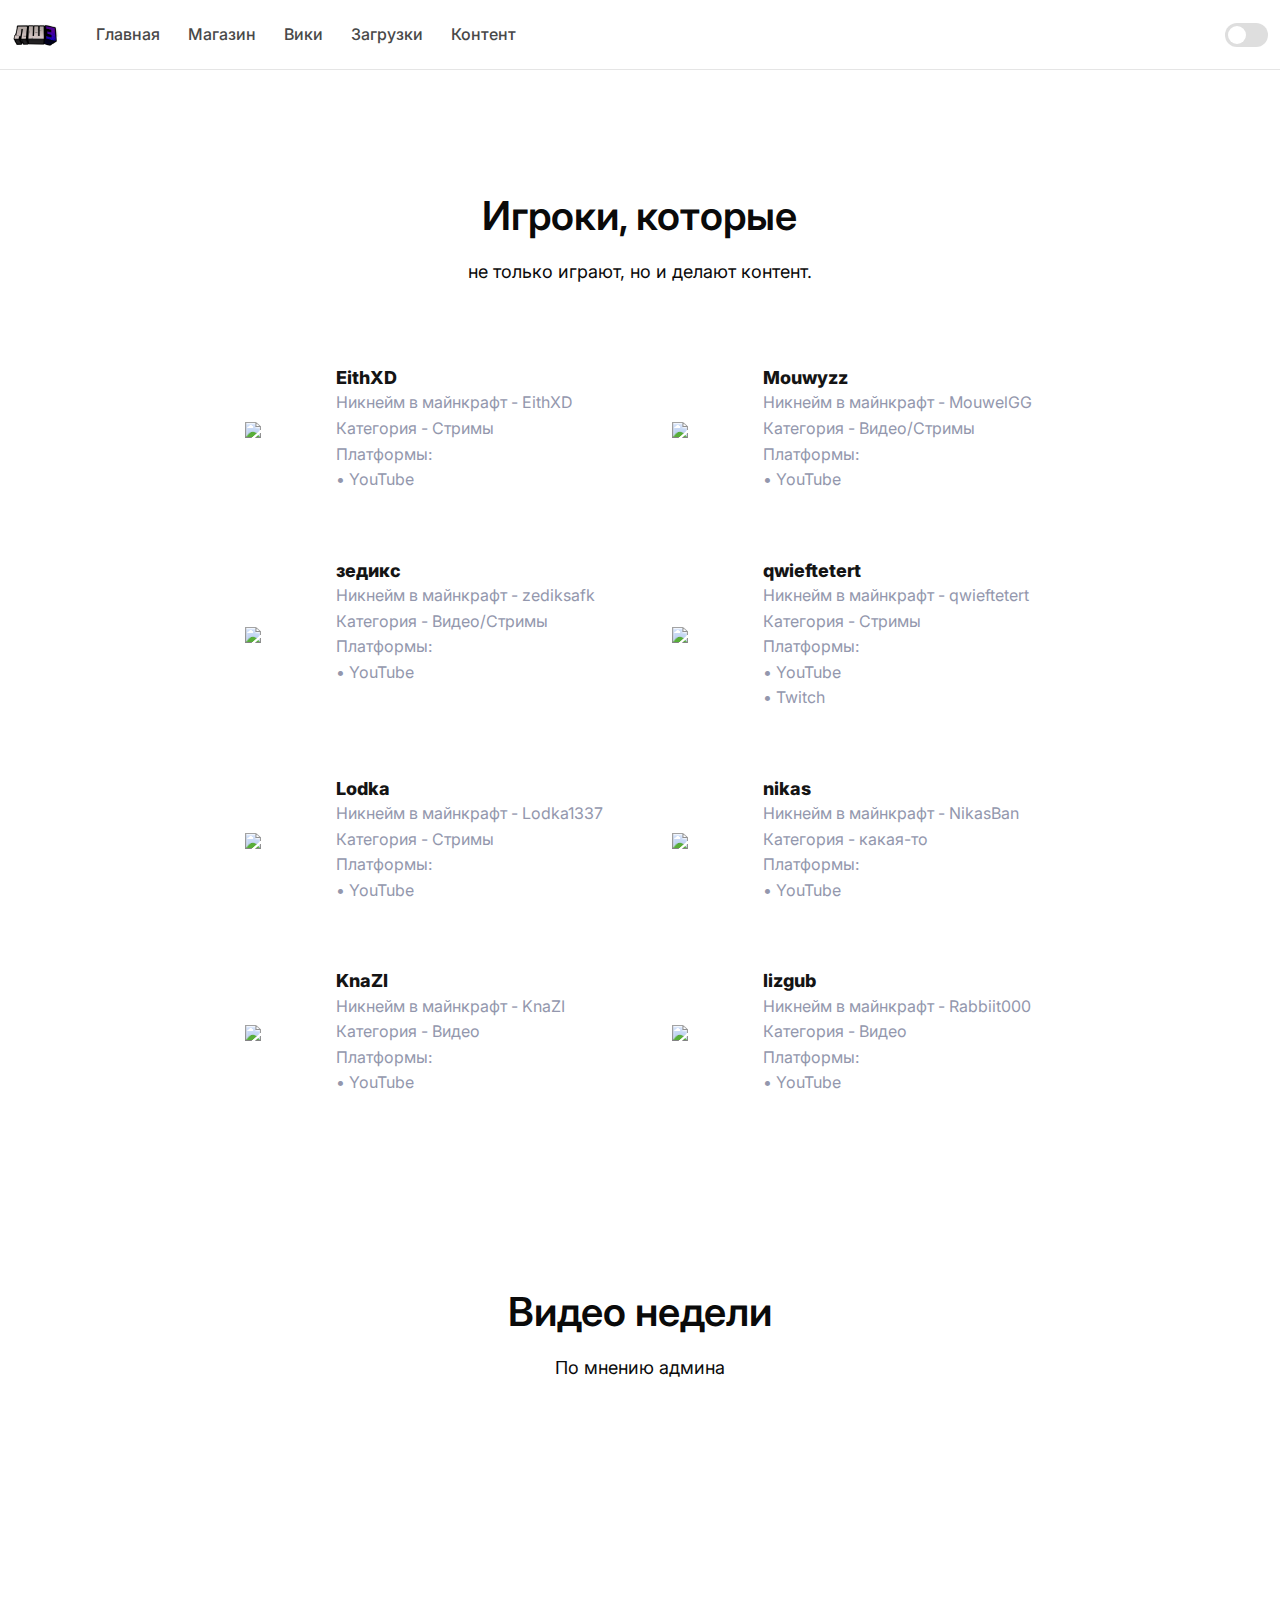
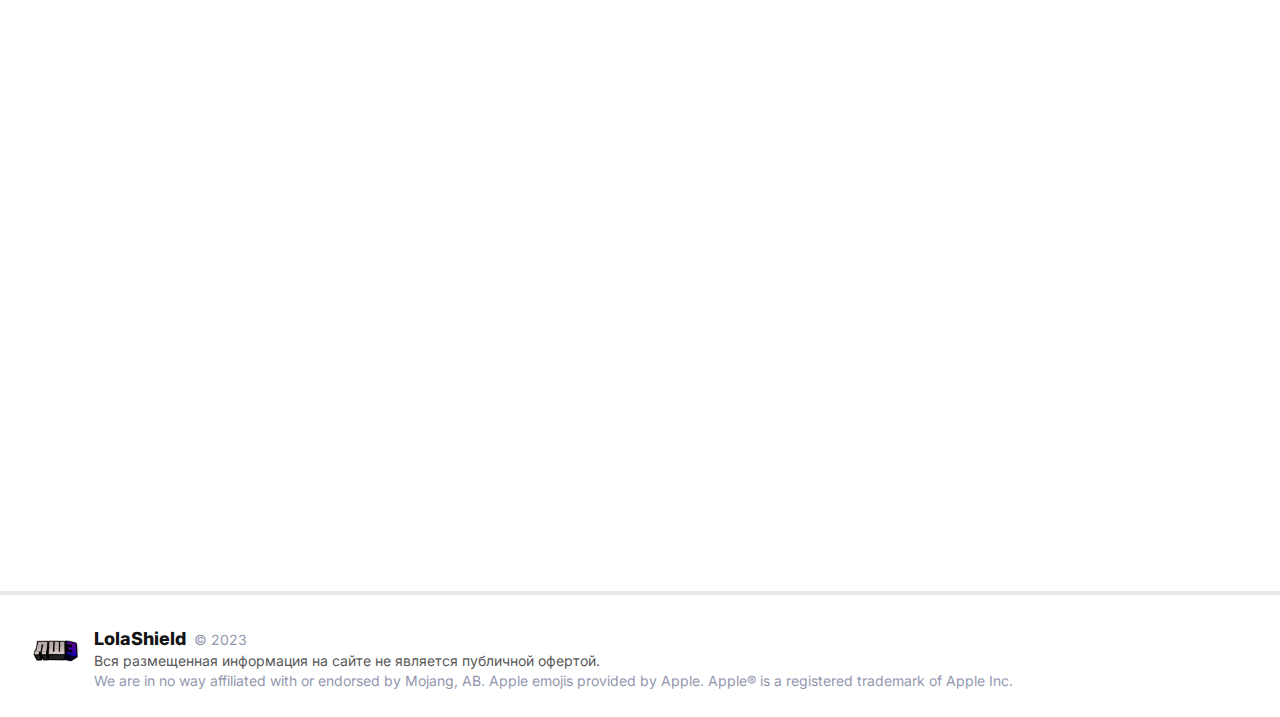
==== content.html @ cb1ef413 "Add files via upload" ====
﻿

<!DOCTYPE html>
<html lang="en">
  <head>
    <meta charset="utf-8">
    <title>LolaShield</title>

    <!-- SEO Meta Tags -->
    <meta name="description" content="Mouse - Приватный сервер Minecraft.">
    <meta name="author" content="Mouse">

    <!-- Viewport -->
    <meta name="viewport" content="width=device-width, initial-scale=1">

    <!-- Favicon and Touch Icons -->
    <link rel="apple-touch-icon" sizes="180x180" href="assets/favicon/apple-touch-icon.png">
    <link rel="icon" type="image/png" sizes="32x32" href="assets/favicon/favicon-32x32.png">
    <link rel="icon" type="image/png" sizes="16x16" href="assets/favicon/favicon-16x16.png">
    <link rel="manifest" href="assets/favicon/site.webmanifest">
    <link rel="mask-icon" href="assets/favicon/safari-pinned-tab.svg">
    <link rel="shortcut icon" href="assets/favicon/favicon.ico">
    <meta name="msapplication-TileColor" content="#fff">
    <meta name="msapplication-config" content="assets/favicon/browserconfig.xml">

    <!-- Vendor Styles -->
    <link rel="stylesheet" media="screen" href="assets/vendor/boxicons/css/boxicons.min.css">
    <link rel="stylesheet" media="screen" href="assets/vendor/swiper/swiper-bundle.min.css">

    <!-- Main Theme Styles + Bootstrap -->
    <link rel="stylesheet" href="public/style.css">
    <link rel="stylesheet" href="assets/css/theme.min.css">

    <!-- Page loading styles -->
        <style>
      .page-loading {
        position: fixed;
        top: 0;
        right: 0;
        bottom: 0;
        left: 0;
        width: 100%;
        height: 100%;
        background-color: #fff;
        opacity: 0;
        visibility: hidden;
        z-index: 9999;
      }
      .dark-mode .page-loading {
        background-color: #141414;
      }
      .page-loading.active {
        opacity: 1;
        visibility: visible;
      }
      .page-loading-inner {
        position: absolute;
        top: 50%;
        left: 0;
        width: 100%;
        text-align: center;
        -webkit-transform: translateY(-50%);
        transform: translateY(-50%);
        -webkit-transition: opacity .2s ease-in-out;
        transition: opacity .2s ease-in-out;
        opacity: 0;
      }
      .page-loading.active > .page-loading-inner {
        opacity: 1;
      }
      .page-loading-inner > span {
        display: block;
        font-size: 1rem;
        font-weight: normal;
        color: #9397ad;
      }
      .dark-mode .page-loading-inner > span {
        color: #fff;
        opacity: .6;
      }
      .page-spinner {
        display: inline-block;
        width: 2.75rem;
        height: 2.75rem;
        margin-bottom: .75rem;
        vertical-align: text-bottom;
        border: .15em solid #b4b7c9;
        border-right-color: transparent;
        border-radius: 50%;
        -webkit-animation: spinner .75s linear infinite;
        animation: spinner .75s linear infinite;
      }
      .dark-mode .page-spinner {
        border-color: rgba(255,255,255,.4);
        border-right-color: transparent;
      }
      @-webkit-keyframes spinner {
        100% {
          -webkit-transform: rotate(360deg);
          transform: rotate(360deg);
        }
      }
      @keyframes spinner {
        100% {
          -webkit-transform: rotate(360deg);
          transform: rotate(360deg);
        }
      }
    </style>

    <!-- Theme mode -->
    <script>
      let mode = window.localStorage.getItem('mode'),
          root = document.getElementsByTagName('html')[0];
      if (mode !== undefined && mode === 'dark') {
        root.classList.add('dark-mode');
      } else {
        root.classList.remove('dark-mode');
      }
    </script>

    <!-- Page loading scripts -->
    <script>
      (function () {
        window.onload = function () {
          const preloader = document.querySelector('.page-loading');
          preloader.classList.remove('active');
          setTimeout(function () {
            preloader.remove();
          }, 1000);
        };
      })();
    </script>  
  </head>


  <!-- Body -->
  <body>

    <!-- Page loading spinner -->
    <div class="page-loading active">
      <div class="page-loading-inner">
        <div class="page-spinner"></div><span>Загрузка</span>
      </div>
    </div>
    <main class="page-wrapper">


      <!-- Navbar -->
      <style>

.navbar-icon {

  width:50px;
  height:50px;
  background-color:#e1e1e1;
  display: none;

}

.dark-mode .navbar-icon {

background-color:#181818;
display: none;

}


.nav-line {
  border-bottom: 1px solid #e5e5e5;
}

.dark-mode .nav-line {
  border-bottom: 1px solid #202224;
}

</style>


<header class="navbar navbar-expand-lg navbar-light nav-line">
  <div class="container">
    <a href="index.htm" class="navbar-brand">
      <img src="assets/skyvoxel.png" width="47">
    </a>
    <button class="card navbar-toggler ms-auto navbar-icon order-lg-3" type="button" data-bs-toggle="collapse" data-bs-target="#navbarCollapse2" aria-expanded="false">
      <span class="navbar-toggler-icon" style="margin-left: 9px; display:none;"></span>
    </button>
    <div class="form-check form-switch mode-switch order-lg-2" data-bs-toggle="mode" style="margin-bottom: -3px;margin-left: 30px;">
      <input type="checkbox" class="form-check-input order-1" id="theme-mode">
          </div>
    <nav id="navbarCollapse2" class="collapse navbar-collapse">
      <hr class="d-lg-none mt-3 mb-2">
      <ul class="navbar-nav">
        <li class="nav-item">
          <a href="index.htm" class="nav-link">Главная</a>
        </li>
        <li class="nav-item">
          <a target="_blank" href="https://shop.lolashield.fun/" class="nav-link">Магазин</a>
        </li>
        <li class="nav-item">
          <a target="_blank" href="https://wiki.lolashield.fun/" class="nav-link">Вики</a>
        </li>
        <li class="nav-item">
          <a href="#download" class="nav-link">Загрузки</a>
        </li>
        <li class="nav-item">
          <a href="content" class="nav-link">Контент</a>
        </li>
      </ul>
    </nav>
  </div>
</header>

  

      <!-- General Info -->

      <style>

.text-main {

color:#3f4552;

}

.dark-mode .text-main {
  color:#a9a9a9;
}

.text-1 {
  color:#000;
}

.dark-mode .text-1 {
  color:#000;
}

.desc-ver {
  max-width:10rem;
  margin-left: auto;
  margin-right: auto;
}

.img-bg {
  z-index: -1;
}

.font-gradient {
  font-weight: 700;
  font-size: 75px;
  background: linear-gradient(180deg, rgb(0 78 255) 0%, rgba(0,215,255,1) 100%);
  -webkit-background-clip: text;
  -webkit-text-fill-color: transparent;
}


.alertbuy-card {
  background: #d1d1d1;
    padding: 16px;
    border-radius: 12px;
    min-width: 10px;
    margin-top: -20px;
    box-shadow: -2px 7px 14px 1px rgb(0 0 0 / 48%);
    z-index: 1;
}

.alertbuy-card-text {
  color: #000;
  display: flex;
  align-items: center;
  font-weight: 500;
}

.alertbuy-card-button {
  padding: 7px;
    margin-left: 30px;
    border: 1px solid #a5a5a5;
    border-radius: 10px;
    background: #ffffff;
    cursor: pointer;
    transition: 0.1s background-color ease;
}

.alertbuy-card-button:hover {
  background: #cfcfcf;
}

.dark-mode .alertbuy-card {
  background:#323232;
}

.dark-mode .alertbuy-card-text {
  color:#bdbdbd;
}

.dark-mode .alertbuy-card-button {
  border:1px solid #626262;
  background: #4e4e4e;
  color:#c9c9c9;
}

.dark-mode .alertbuy-card-button:hover {
  background: #404040;
  border: 1px solid #464646;
}

.icon-alertcard {
  width: 23px;
  height: 23px;
  color: #484848;
}

.dark-mode .icon-alertcard {
  color: #bdbdbd;
}



.alertinfo-card {
  background: #d1d1d1;
    padding: 16px;
    border-radius: 12px;
    min-width: 10px;
    margin-top: -20px;
}

.alertinfo-card-text {
  color: #000;
  display: flex;
  align-items: center;
  font-weight: 500;
}

.alertinfo-card-button {
  padding: 7px;
    margin-left: 30px;
    border: 1px solid #a5a5a5;
    border-radius: 10px;
    background: #ffffff;
    cursor: pointer;
    transition: 0.1s background-color ease;
}

.alertinfo-card-button:hover {
  background: #cfcfcf;
}

.dark-mode .alertinfo-card {
  background:#262626;
}

.dark-mode .alertinfo-card-text {
  color:#bdbdbd;
}

.dark-mode .alertinfo-card-button {
  border:1px solid #626262;
  background: #4e4e4e;
  color:#c9c9c9;
}

.dark-mode .alertinfo-card-button:hover {
  background: #404040;
  border: 1px solid #464646;
}

.icon-infocard {
  width: 23px;
  height: 23px;
  color: #484848;
}

.dark-mode .icon-infocard {
  color: #bdbdbd;
}

  </style>
                

  


      <!-- Server Info -->
      <style>

.border-gray {

border-color:#dbdbdb;
border-width: 3px;

}

.dark-mode .border-gray {
border-color:#505050;
}

.text-main2 {

color:#242424;

}

.dark-mode .text-main2 {

color:#b9b9b9;


}

.info-general {

  display: inline-block;
  margin-bottom: 20px;
  border-radius: 13px;
  border: 1px solid #e7e7e7;
  max-width: 420px;
  word-wrap:break-word;
  background: #fdfdfd;

}

.dark-mode .info-general {
  border: 2px solid #404040;
  background: #1a1a1a;
}

.info-general-image {

  display: inline-block;
  border-radius: 13px;
  border: 1px solid #e7e7e7;
  margin-right: 4px;
  margin-bottom: 5px;

}

.dark-mode .info-general-image {
  border: 2px solid #404040;
}

.info-general-image-w {
  width:45px;
  padding: 10px;
}

.info-general-text {

  padding: 5px 10px 5px 10px;
  font-size: 30px;
  color: #282828;
  font-weight: 600;

}

.dark-mode .info-general-text {
  color:#fff;
}

  </style>

<style>

.bga-gray {

  background-color: #f3f3f3;
  color: #fff

}

.dark-mode .bga-gray {

background-color: #1a1a1a;
color: #fff

}

.text-main3 {

color:#0a0a0a;

}

.dark-mode .text-main3 {

color:#b9b9b9;


}

  </style>


<style>

.grid_panel {

  display: grid;
  grid-template-columns: 1fr 1fr;
  grid-gap: 56px;
  gap: 25px;

}

@media only screen and (max-width: 768px) {
    .grid_panel {
        grid-template-columns:1fr;}
}

.panel:hover {

  background: #f9f9f9;
  transition: background-color .15s ease;

}

.dark-mode .panel:hover {

background: #323232;

}


  </style>



      <section class="position-relative">
        <div class="position-relative zindex-4 pt-lg-3 pt-xl-5">
  
          <!-- Text -->
          <div class="container zindex-5 pt-3 pb-4">
            <div class="row justify-content-center text-center pt-4 pb-sm-2">
              <div class="col-xl-8 col-lg-9 col-md-10" style="padding-top:1rem; padding-bottom:4rem;">
                <h1 class="text-main3 mt-3" style="font-weight: 600;">Игроки, которые</h1>
                <p class="fs-lg text-main3" style="max-width: 40rem; margin-left: auto; margin-right: auto; margin-bottom:60px;">не только играют, но и делают контент.</p>

<div class="grid_panel">

<a href="https://www.youtube.com/@EithXD" class="text-muted" style="text-decoration: none;">
  <div class="col">
  <div class="rounded-2 border-0 panel" style="transition: background-color .15s ease;">
        <div class="pb-3"></div>
        <div class="card-warraper" style="display: flex; align-items: center;">
          <img style="margin-right: 14px;margin-bottom: 18px;margin-left: 20px; " src="https://yt3.ggpht.com/YSfBR0Hw2SNgjxzKMW-zceYfvZn6qL6UcJQGWOgcGTIuQR4e3H_DfISwTsrjnTRKVuIBJzeN=s88-c-k-c0x00ffffff-no-rj" width="75">

          <div style="display:auto; flex-direction:column; padding:2px;">
            <h5 class="card-title" style="font-size:18px; margin-bottom: 0px; text-align: left;">EithXD</h5>
            <p class="card-info" style="text-align: left;">Никнейм в майнкрафт - EithXD<br>Категория - Стримы<br>Платформы:<br>• YouTube</p>
          </div>
        </div>
  </div>
  </div>
    </a>

    <a href="https://youtube.com/@mouwyzz" class="text-muted" style="text-decoration: none;">
  <div class="col">
  <div class="rounded-2 border-0 panel" style="transition: background-color .15s ease;">
        <div class="pb-3"></div>
        <div class="card-warraper" style="display: flex; align-items: center;">
          <img style="margin-right: 14px;margin-bottom: 18px;margin-left: 20px; " src="https://yt3.ggpht.com/iOKaChLE-o6L8PEc3Rcur6EBxCO5zaPtuEobMCSYtiRG3ibAV46xLN5678gIt3gzfNsfRInMe9o=s88-c-k-c0x00ffffff-no-rj" width="75">

          <div style="display:auto; flex-direction:column; padding:2px;">
            <h5 class="card-title" style="font-size:18px; margin-bottom: 0px; text-align: left;">Mouwyzz</h5>
            <p class="card-info" style="text-align: left;">Никнейм в майнкрафт - MouwelGG<br>Категория - Видео/Стримы<br>Платформы:<br>• YouTube</p>
          </div>
        </div>
  </div>
  </div>
    </a>

    <a href="https://www.youtube.com/@zediban" class="text-muted" style="text-decoration: none;">
  <div class="col">
  <div class="rounded-2 border-0 panel" style="transition: background-color .15s ease;">
        <div class="pb-3"></div>
        <div class="card-warraper" style="display: flex; align-items: center;">
          <img style="margin-right: 14px;margin-bottom: 18px;margin-left: 20px; " src="https://yt3.ggpht.com/7aumJRZmXPdGjGEbz_OhnAEbM_0UcTP9qgfxnkkaymj-4I3HNk3E7XiEIbElHaQWWV7sahSIdQ=s88-c-k-c0x00ffffff-no-rj" width="75">

          <div style="display:auto; flex-direction:column; padding:2px;">
            <h5 class="card-title" style="font-size:18px; margin-bottom: 0px; text-align: left;">зедикс</h5>
            <p class="card-info" style="text-align: left;">Никнейм в майнкрафт - zediksafk<br>Категория - Видео/Стримы<br>Платформы:<br>• YouTube<br>⠀</p>
          </div>
        </div>
  </div>
  </div>
    </a>

    <a target="_blank" href="https://www.youtube.com/@qwieftetertcompot" class="text-muted" style="text-decoration: none;">
  <div class="col">
  <div class="rounded-2 border-0 panel" style="transition: background-color .15s ease;">
        <div class="pb-3"></div>
        <div class="card-warraper" style="display: flex; align-items: center;">
          <img style="margin-right: 14px;margin-bottom: 18px;margin-left: 20px; " src="https://yt3.ggpht.com/aqqyVBdx7LkFLtWu0k-CP8HXGdP2aC1DIRPmGY1iPsNK3KbiMgpDn-N3M6hq8DyDfkKTH-BCnIs=s88-c-k-c0x00ffffff-no-rj" width="75">

          <div style="display:auto; flex-direction:column; padding:2px;">
            <h5 class="card-title" style="font-size:18px; margin-bottom: 0px; text-align: left;">qwieftetert</h5>
            <p class="card-info" style="text-align: left;">Никнейм в майнкрафт - qwieftetert<br>Категория - Стримы<br>Платформы:<br>• YouTube<br>• Twitch<p>
          </div>
        </div>
  </div>
  </div>
    </a>
	

	

    <a target="_blank" href="https://www.youtube.com/@lodka8301" class="text-muted" style="text-decoration: none;">
  <div class="col">
  <div class="rounded-2 border-0 panel" style="transition: background-color .15s ease;">
        <div class="pb-3"></div>
        <div class="card-warraper" style="display: flex; align-items: center;">
          <img style="margin-right: 14px;margin-bottom: 18px;margin-left: 20px; " src="https://yt3.googleusercontent.com/Y8h7_SYjkOx34pzuQQos2KENJJj5NuwpfSryYqENp9S54Phg4Gglcj_qk0HIZS01rK23Wf6HQA=s88-c-k-c0x00ffffff-no-rj" width="75">

          <div style="display:auto; flex-direction:column; padding:2px;">
            <h5 class="card-title" style="font-size:18px; margin-bottom: 0px; text-align: left;">Lodka</h5>
            <p class="card-info" style="text-align: left;">Никнейм в майнкрафт - Lodka1337<br>Категория - Стримы<br>Платформы:<br>• YouTube</p>
          </div>
        </div>
  </div>
  </div>
    </a>

    <a href="https://www.youtube.com/channel/UCHxseehxIM2TS25Zdv0um_w" class="text-muted" style="text-decoration: none;">
  <div class="col">
  <div class="rounded-2 border-0 panel" style="transition: background-color .15s ease;">
        <div class="pb-3"></div>
        <div class="card-warraper" style="display: flex; align-items: center;">
          <img style="margin-right: 14px;margin-bottom: 18px;margin-left: 20px; " src="https://yt3.ggpht.com/63Kj59UYCUFqVotY7B6GWpNezF5QwYIxHD5bd8Ik_Mkubwnme74wQdhQI0kYIEcAlGcLb96DVeU=s88-c-k-c0x00ffffff-no-rj" width="75">

          <div style="display:auto; flex-direction:column; padding:2px;">
            <h5 class="card-title" style="font-size:18px; margin-bottom: 0px; text-align: left;">nikas</h5>
            <p class="card-info" style="text-align: left;">Никнейм в майнкрафт - NikasBan<br>Категория - какая-то<br>Платформы:<br>• YouTube</p>
          </div>
        </div>
  </div>
  </div>
    </a>
	
    <a href="https://www.youtube.com/@ZAROSSIU.RUSSIA" class="text-muted" style="text-decoration: none;">
  <div class="col">
  <div class="rounded-2 border-0 panel" style="transition: background-color .15s ease;">
        <div class="pb-3"></div>
        <div class="card-warraper" style="display: flex; align-items: center;">
          <img style="margin-right: 14px;margin-bottom: 18px;margin-left: 20px; " src="https://yt3.ggpht.com/H4ytzZA_woUr-aZZYGILsBGfb7o8Yqe73YjJ9sOSmMH--3atNWapVhVv63-DbvJdJApYii_0iA=s88-c-k-c0x00ffffff-no-rj" width="75">

          <div style="display:auto; flex-direction:column; padding:2px;">
            <h5 class="card-title" style="font-size:18px; margin-bottom: 0px; text-align: left;">KnaZI</h5>
            <p class="card-info" style="text-align: left;">Никнейм в майнкрафт - KnaZI<br>Категория - Видео<br>Платформы:<br>• YouTube</p>
          </div>
        </div>
  </div>
  </div>
    </a>
	
    <a href="https://www.youtube.com/@lizgub4631/" class="text-muted" style="text-decoration: none;">
  <div class="col">
  <div class="rounded-2 border-0 panel" style="transition: background-color .15s ease;">
        <div class="pb-3"></div>
        <div class="card-warraper" style="display: flex; align-items: center;">
          <img style="margin-right: 14px;margin-bottom: 18px;margin-left: 20px; " src="https://yt3.googleusercontent.com/Z4MpTdPJVTQYowZ2jDFMUHOK1mKht7vWhREpF3VGhAC0hVP-ToOtfQN9fTKK5xvtFG_CDakETw=s88-c-k-c0x00ffffff-no-rj" width="75">

          <div style="display:auto; flex-direction:column; padding:2px;">
            <h5 class="card-title" style="font-size:18px; margin-bottom: 0px; text-align: left;">lizgub</h5>
            <p class="card-info" style="text-align: left;">Никнейм в майнкрафт - Rabbiit000<br>Категория - Видео<br>Платформы:<br>• YouTube</p>
          </div>
        </div>
  </div>
  </div>
    </a>

</div>

              </div>
            </div>
          </div>

          <div class="container zindex-5 pt-3 pb-4">
            <div class="row justify-content-center text-center pt-4 pb-sm-2">
              <div class="col-xl-8 col-lg-9 col-md-10" style="padding-top:1rem; padding-bottom:4rem;">
                <h1 class="text-main3 mt-3" style="font-weight: 600;">Видео недели</h1>
                <p class="fs-lg text-main3" style="max-width: 40rem; margin-left: auto; margin-right: auto; margin-bottom:60px;">По мнению админа</p>
				 </div>
				<iframe src="https://www.youtube.com/watch?v=7kD6vLfMcdo" style="border: 0; width:100%; height:600px;"></iframe>
 
      
      <style>

.mobile-menu {
    bottom:0;
    display: none;
    position: fixed;
    width: 100%;
    z-index: 1000;
}

@media only screen and (max-width: 991px) {
    .mobile-menu {
      display: block;
    }
  }

.mobile-menu-inside {
    display:flex;
    -webkit-box-pack: center;
    justify-content: center;
    height: 70px;
    background: #fbfbfb;
    border-top:1px solid #c9c9c9;
}

.dark-mode .mobile-menu-inside {
    background: #222222;
    border-top: 1px solid #343434;
}

.mobile-menu-punkt {
    display: inline-flex;
    -webkit-box-align: center;
    align-items: center;
    -webkit-box-pack:center;
    justify-content: center;
    position: relative;
    box-sizing: border-box;
    -webkit-tap-highlight-color:transparent;
    background-color: transparent;
    outline:0px;
    border:0;
    margin:0;
    user-select:none;
    vertical-align: middle;
    appearance: none;
    text-decoration: none;
    transition: color 250ms cubic-bezier(0.4, 0, 0.2, 1) 0ms, padding-top 250ms cubic-bezier(0.4, 0, 0.2, 1) 0ms;
    padding: 0px 12px;
    max-width: 168px;
    flex-direction: column;
    flex:1 1 0%;
    color:#565252;
    font-weight: 500;
}

.dark-mode .mobile-menu-punkt {
    color:#a1a1a1;
}

.mobile-menu-punkt:hover{
    background: #dfdfdf;
    color:#565252;
}

.dark-mode .mobile-menu-punkt:hover {
    background: #363636;
    color:#b3b3b3;
}

.mobile-menu-punkt-icon {
    width:25px;
    display: inline-block;
    flex-shrink: 0;
}

    </style>


<div class="mobile-menu">
<div class="mobile-menu-inside">
    <a href="https://shop.lolashield.fun" class="mobile-menu-punkt">
    <svg xmlns="http://www.w3.org/2000/svg" class="mobile-menu-punkt-icon" fill="none" viewbox="0 0 24 24" stroke="currentColor" stroke-width="2">
  <path stroke-linecap="round" stroke-linejoin="round" d="M15.75 10.5V6a3.75 3.75 0 10-7.5 0v4.5m11.356-1.993l1.263 12c.07.665-.45 1.243-1.119 1.243H4.25a1.125 1.125 0 01-1.12-1.243l1.264-12A1.125 1.125 0 015.513 7.5h12.974c.576 0 1.059.435 1.119 1.007zM8.625 10.5a.375.375 0 11-.75 0 .375.375 0 01.75 0zm7.5 0a.375.375 0 11-.75 0 .375.375 0 01.75 0z"></path>
</svg>
<span>Магазин</span>
</a>


    <a href="https://wiki.lolashield.fun" class="mobile-menu-punkt">
    <svg xmlns="http://www.w3.org/2000/svg" class="mobile-menu-punkt-icon" fill="none" viewbox="0 0 24 24" stroke="currentColor" stroke-width="2">
  <path stroke-linecap="round" stroke-linejoin="round" d="M11.25 11.25l.041-.02a.75.75 0 011.063.852l-.708 2.836a.75.75 0 001.063.853l.041-.021M21 12a9 9 0 11-18 0 9 9 0 0118 0zm-9-3.75h.008v.008H12V8.25z"></path>
</svg>
<span>Вики</span>
        </a>

                    
                    <a href="#download" class="mobile-menu-punkt">
    <svg xmlns="http://www.w3.org/2000/svg" class="mobile-menu-punkt-icon" fill="none" viewbox="0 0 24 24" stroke="currentColor" stroke-width="2">
  <path stroke-linecap="round" stroke-linejoin="round" d="M9 6.75V15m6-6v8.25m.503 3.498l4.875-2.437c.381-.19.622-.58.622-1.006V4.82c0-.836-.88-1.38-1.628-1.006l-3.869 1.934c-.317.159-.69.159-1.006 0L9.503 3.252a1.125 1.125 0 00-1.006 0L3.622 5.689C3.24 5.88 3 6.27 3 6.695V19.18c0 .836.88 1.38 1.628 1.006l3.869-1.934c.317-.159.69-.159 1.006 0l4.994 2.497c.317.158.69.158 1.006 0z"></path>
</svg>
<span>Загрузки</span>
</a>
            
</div>

</div> 
    </main>


    <style>

.container-mobilef {}

@media only screen and (max-width: 640px) {
  .container-mobilef {
  padding-bottom: 100px;
    }
  }

  </style>


<footer class="footer pt-5 pb-1 pb-lg-1">
  <hr class="my-1 border border-2 opacity-70">
      <div class="container container-mobilef pt-lg-4">
      <div class="card-warraper" style="display: flex; align-items: center;">
          <img style="margin-right: 14px;margin-bottom: 35px;margin-left: 20px; " src="assets/skyvoxel.png" width="48">
          <div style="display:auto; flex-direction:column;">
            <h5 class="card-title" style="font-size:18px; margin-bottom: -1px !important; margin-top:3px;">LolaShield <span class="fs-sm text-muted ms-1" style="font-weight:400;">© 2023</span></h5>
            <p class="card-info" style="font-size: 14px;margin-top: auto;font-weight: 400;">Вся размещенная информация на сайте не является публичной офертой.</p>
            <p class="card-info text-muted" style="font-size: 14px;margin-top: -22px;font-weight: 400;">We are in no way affiliated with or endorsed by Mojang, AB. Apple emojis provided by Apple. Apple® is a registered trademark of Apple Inc.</p>
            <!-- <p class="card-info text-info" style="font-size: 14px;margin-top: -20px;font-weight: 400;">Контакты</p> -->
          </div>
        </div>
      </div>
    </footer>  


    <!-- Back to top button -->


    <!-- Vendor Scripts -->
    <script src="assets/vendor/bootstrap/dist/js/bootstrap.bundle.min.js"></script>
    <script src="assets/vendor/smooth-scroll/dist/smooth-scroll.polyfills.min.js"></script>
    <script src="assets/vendor/jarallax/dist/jarallax.min.js"></script>
    <script src="assets/vendor/jarallax/dist/jarallax-element.min.js"></script>
    <script src="assets/vendor/swiper/swiper-bundle.min.js"></script>

    <!-- Main Theme Script -->
    <script src="assets/js/theme.min.js"></script>
  </body>
</html>
---- public/style.css ----
@import"https://fonts.googleapis.com/css2?family=Inter:wght@200;300;400;500;600;700&display=swap";.text-gradient-primary {
  background: linear-gradient(to right, #9989F9, #D439F6, #FBB351);
  -webkit-background-clip: text;
  -webkit-text-fill-color: transparent
}


*,
::before,
::after {
  box-sizing: border-box;
  /* 1 */
  border-width: 0;
  /* 2 */
  border-style: solid;
  /* 2 */
  border-color: #e5e7eb;
  /* 2 */
}

::before,
::after {
  --tw-content: '';
}

/*
1. Use a consistent sensible line-height in all browsers.
2. Prevent adjustments of font size after orientation changes in iOS.
3. Use a more readable tab size.
4. Use the user's configured `sans` font-family by default.
*/

html {
  line-height: 1.5;
  /* 1 */
  -webkit-text-size-adjust: 100%;
  /* 2 */
  -moz-tab-size: 4;
  /* 3 */
  -o-tab-size: 4;
     tab-size: 4;
  /* 3 */
  font-family: Inter, sans-serif;
  /* 4 */
}

/*
Reset links to optimize for opt-in styling instead of opt-out.
*/

a {
  color: inherit;
  text-decoration: inherit;
  font-family: Inter, sans-serif;
}

blockquote,
dl,
dd,
figure,
p,
pre {
  margin: 0;
  font-family: Inter, sans-serif;
}

h1,
h2,
h3,
h4,
h5,
h6,
hr {
  margin: 0;
  font-family: Inter,sans-serif;
  font-size: inherit;
  font-weight: inherit;
}

div {
  font-family: Inter,sans-serif;
}
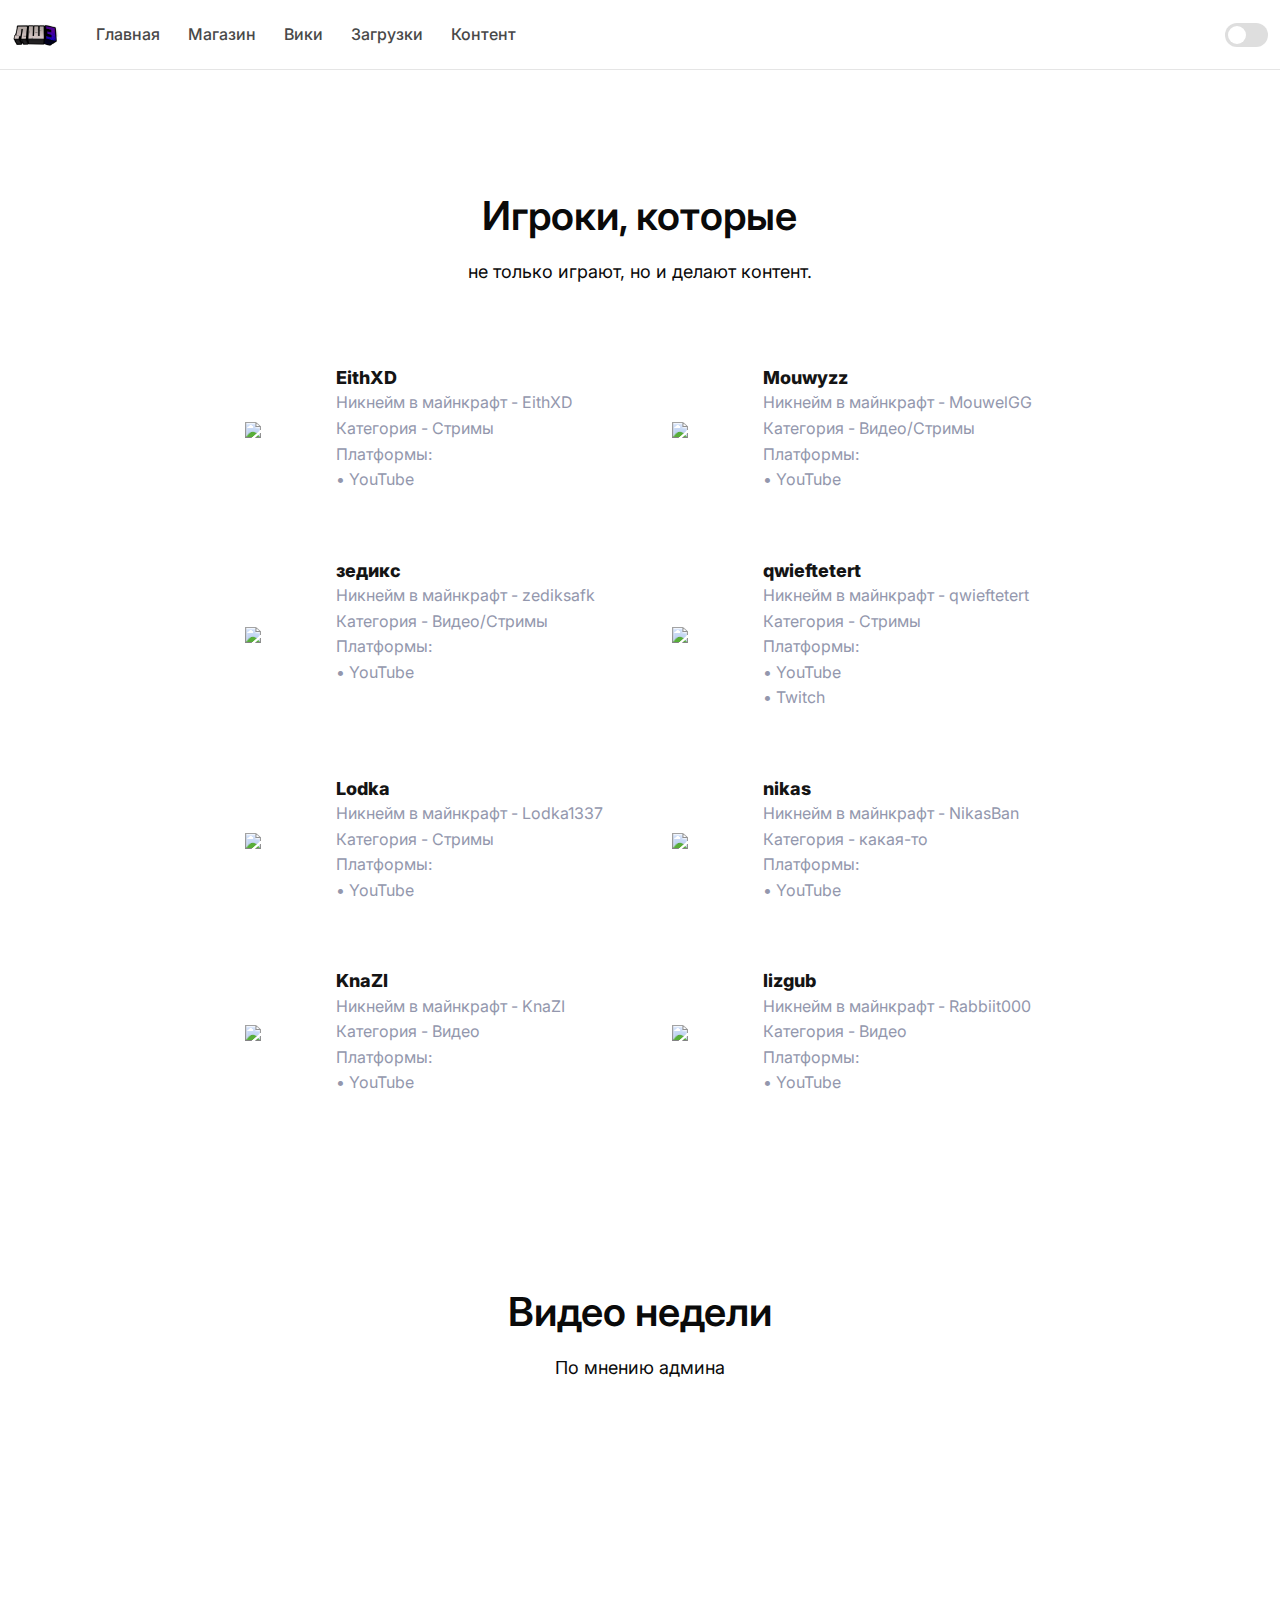
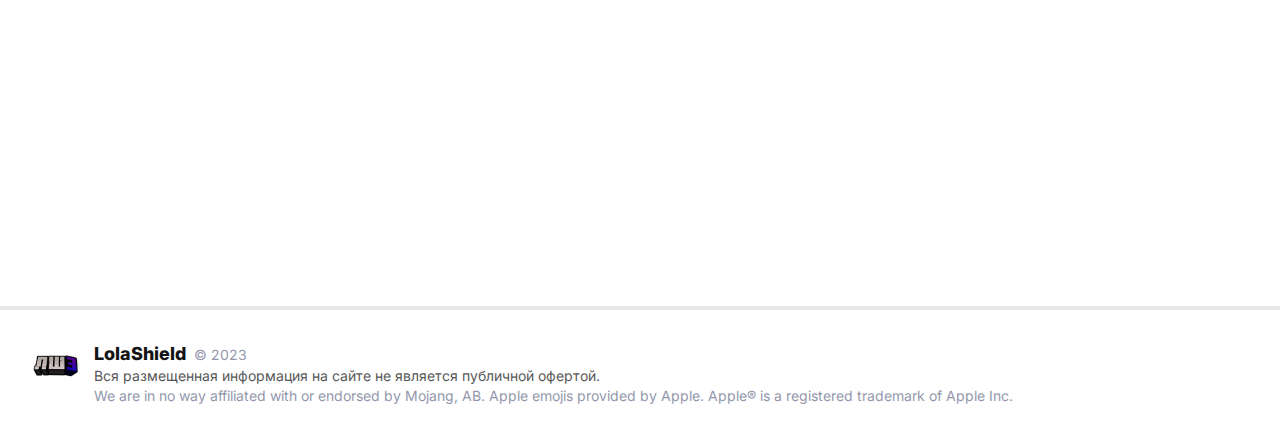
==== commit 5ec94652: "Update content.html" ====
--- a/content.html
+++ b/content.html
@@ -679,7 +679,7 @@
                 <h1 class="text-main3 mt-3" style="font-weight: 600;">Видео недели</h1>
                 <p class="fs-lg text-main3" style="max-width: 40rem; margin-left: auto; margin-right: auto; margin-bottom:60px;">По мнению админа</p>
 				 </div>
-				<iframe src="https://www.youtube.com/watch?v=7kD6vLfMcdo" style="border: 0; width:100%; height:600px;"></iframe>
+<iframe width="560" height="315" src="https://www.youtube.com/embed/7kD6vLfMcdo" title="YouTube video player" frameborder="0" allow="accelerometer; autoplay; clipboard-write; encrypted-media; gyroscope; picture-in-picture; web-share" allowfullscreen></iframe>
  
       
       <style>
@@ -834,4 +834,4 @@
     <!-- Main Theme Script -->
     <script src="assets/js/theme.min.js"></script>
   </body>
-</html>+</html>
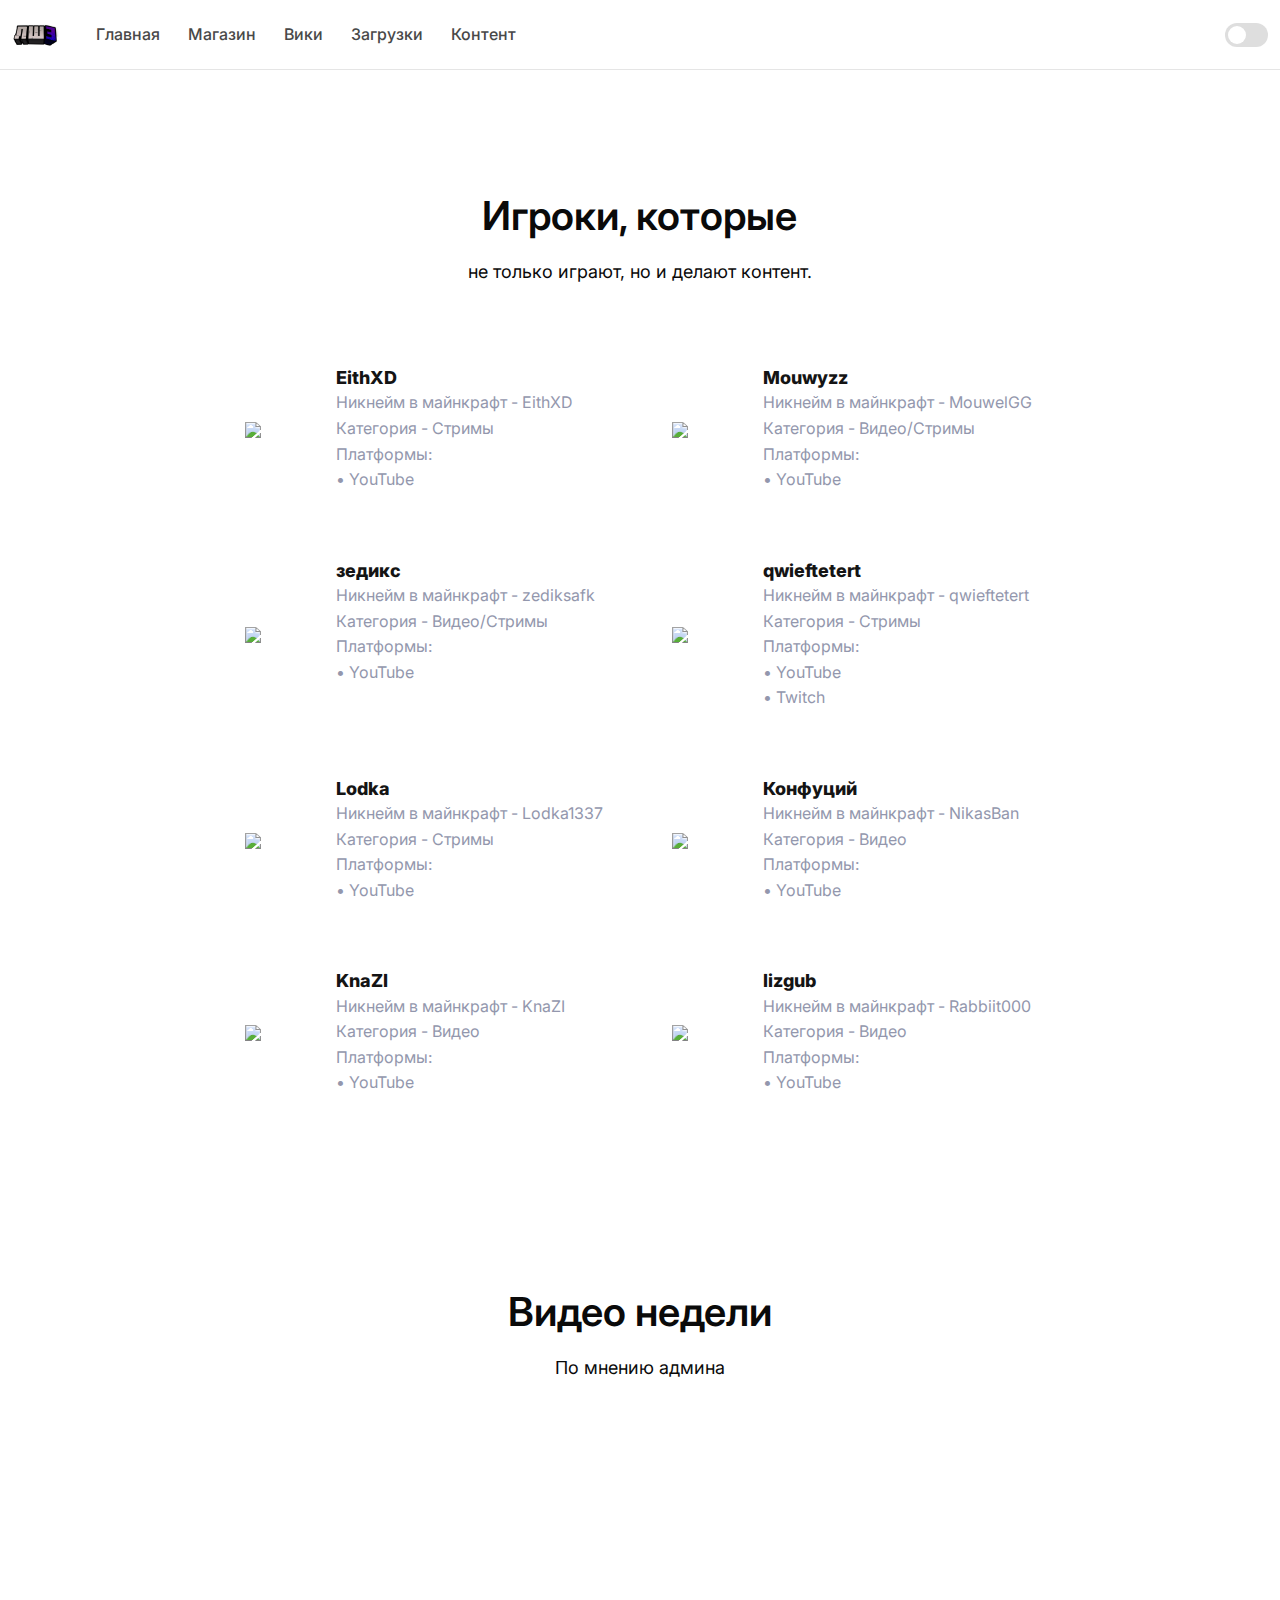
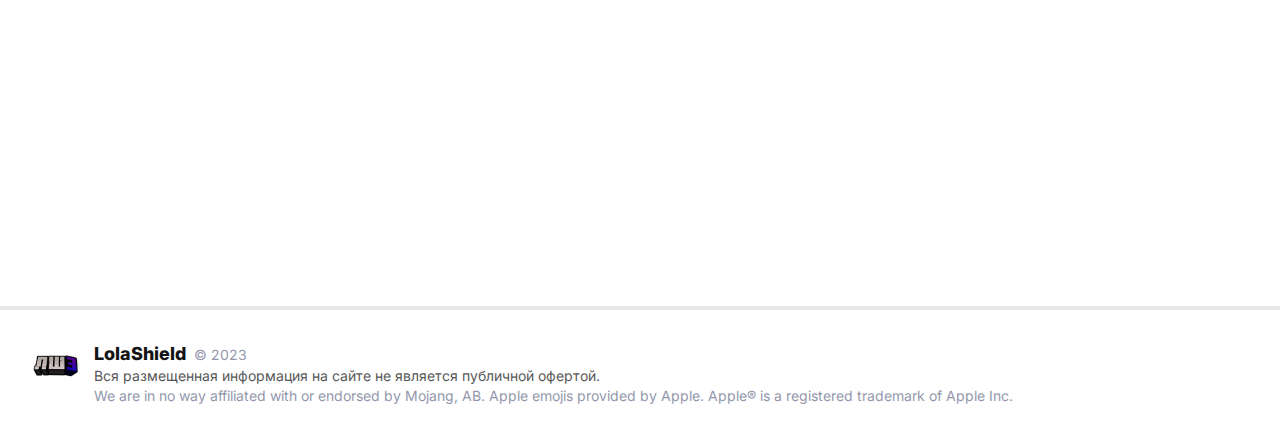
==== commit f90be4d4: "Update content.html" ====
--- a/content.html
+++ b/content.html
@@ -619,16 +619,16 @@
   </div>
     </a>
 
-    <a href="https://www.youtube.com/channel/UCHxseehxIM2TS25Zdv0um_w" class="text-muted" style="text-decoration: none;">
+    <a href="https://www.youtube.com/@konfuc" class="text-muted" style="text-decoration: none;">
   <div class="col">
   <div class="rounded-2 border-0 panel" style="transition: background-color .15s ease;">
         <div class="pb-3"></div>
         <div class="card-warraper" style="display: flex; align-items: center;">
-          <img style="margin-right: 14px;margin-bottom: 18px;margin-left: 20px; " src="https://yt3.ggpht.com/63Kj59UYCUFqVotY7B6GWpNezF5QwYIxHD5bd8Ik_Mkubwnme74wQdhQI0kYIEcAlGcLb96DVeU=s88-c-k-c0x00ffffff-no-rj" width="75">
+          <img style="margin-right: 14px;margin-bottom: 18px;margin-left: 20px; " src="https://yt3.ggpht.com/0dByb-W6UBP6TOajSrgD1pUOGnMpay2a7C9aeNioygD7SuQoSsV4VSgZ0F1sm1GUMYswN9i4Rw=s88-c-k-c0x00ffffff-no-rj" width="75">
 
           <div style="display:auto; flex-direction:column; padding:2px;">
-            <h5 class="card-title" style="font-size:18px; margin-bottom: 0px; text-align: left;">nikas</h5>
-            <p class="card-info" style="text-align: left;">Никнейм в майнкрафт - NikasBan<br>Категория - какая-то<br>Платформы:<br>• YouTube</p>
+            <h5 class="card-title" style="font-size:18px; margin-bottom: 0px; text-align: left;">Конфуций</h5>
+            <p class="card-info" style="text-align: left;">Никнейм в майнкрафт - NikasBan<br>Категория - Видео<br>Платформы:<br>• YouTube</p>
           </div>
         </div>
   </div>
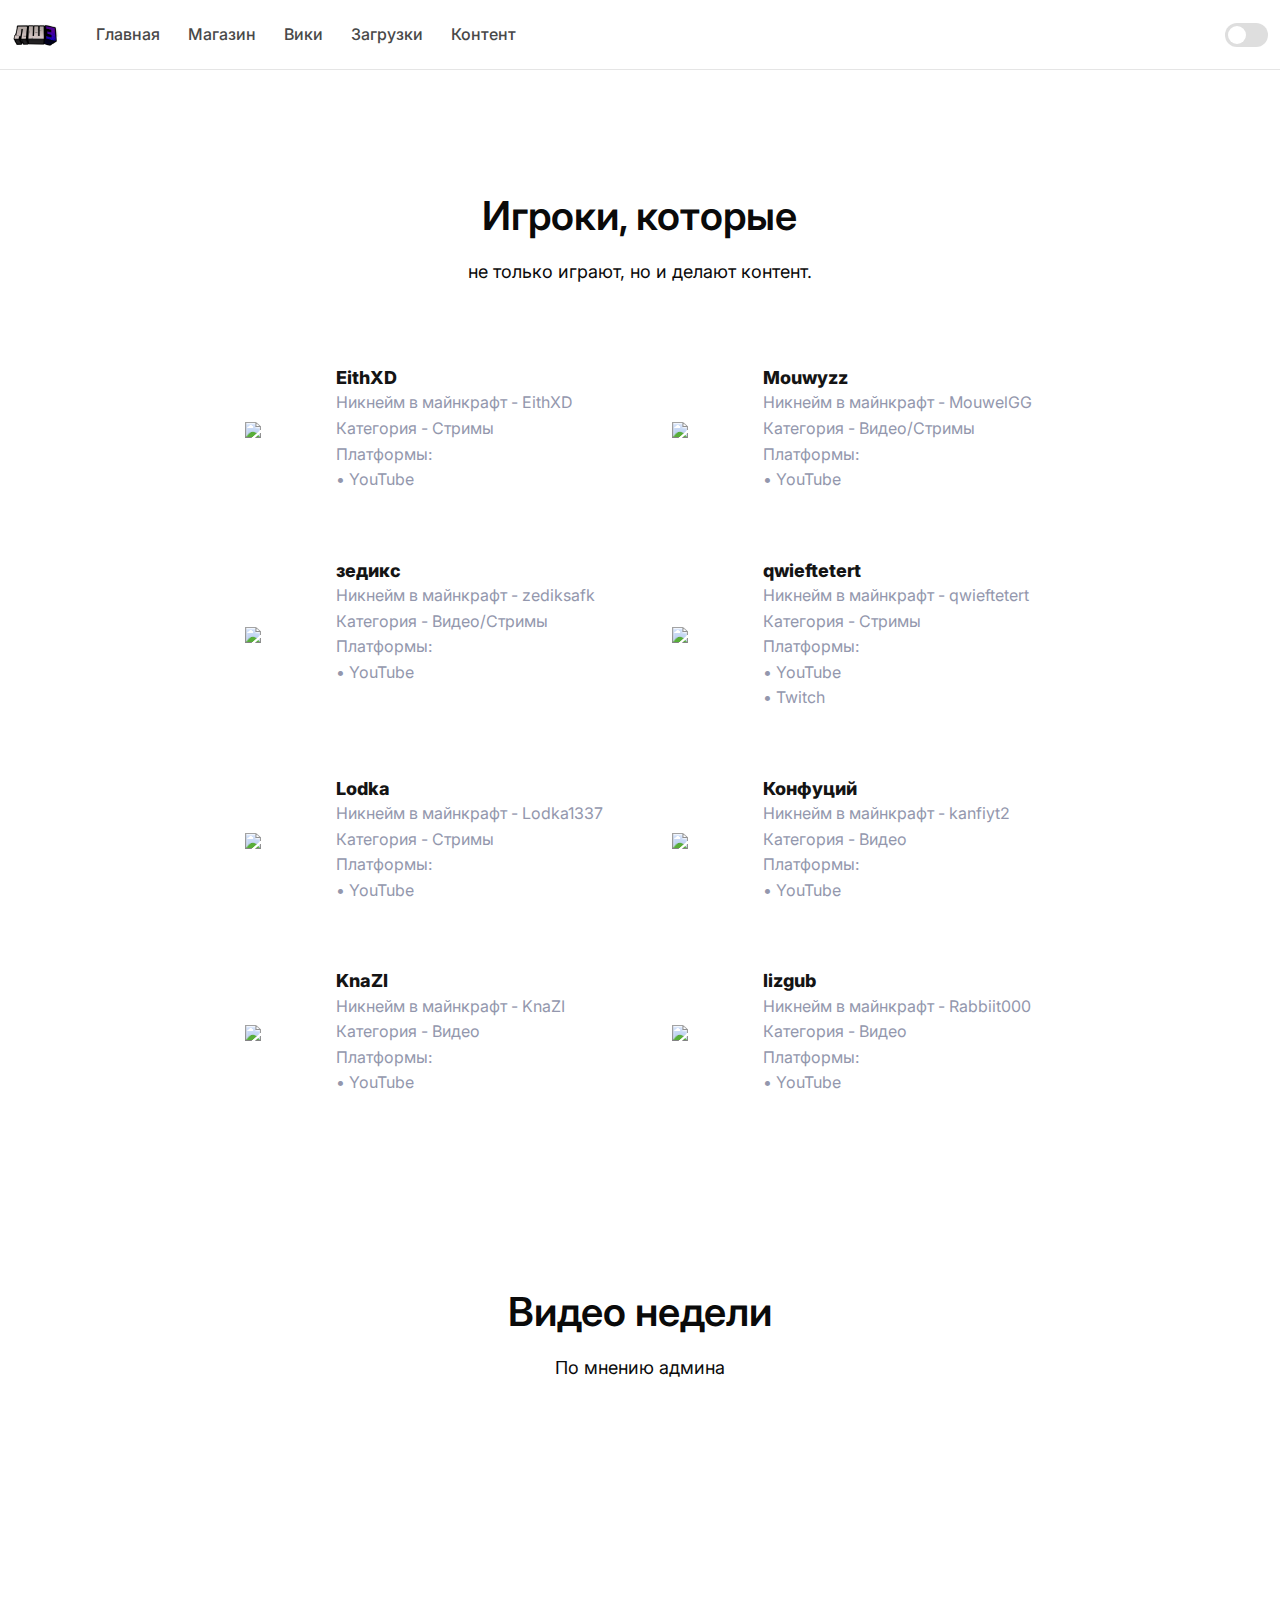
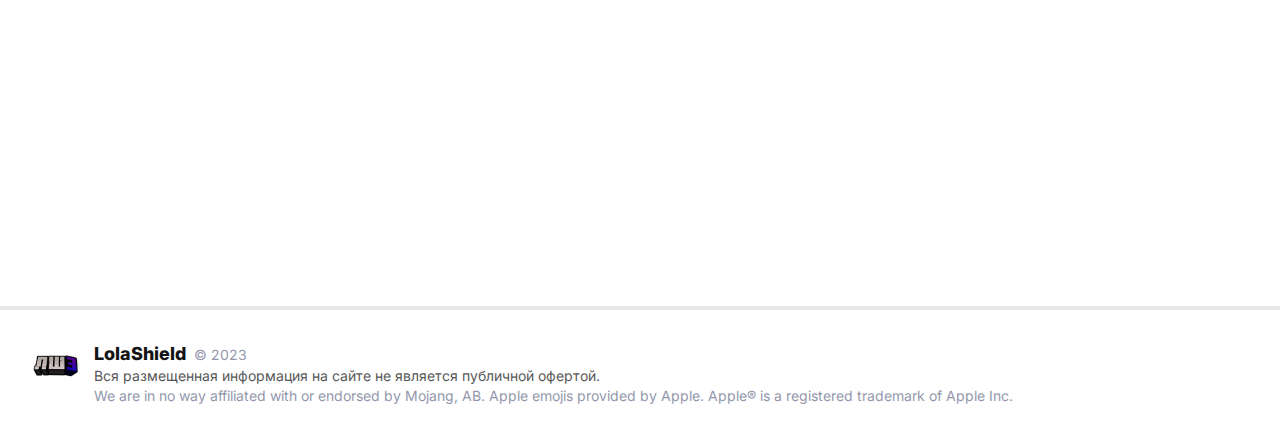
==== commit 6f49b650: "Update content.html" ====
--- a/content.html
+++ b/content.html
@@ -628,7 +628,7 @@
 
           <div style="display:auto; flex-direction:column; padding:2px;">
             <h5 class="card-title" style="font-size:18px; margin-bottom: 0px; text-align: left;">Конфуций</h5>
-            <p class="card-info" style="text-align: left;">Никнейм в майнкрафт - NikasBan<br>Категория - Видео<br>Платформы:<br>• YouTube</p>
+            <p class="card-info" style="text-align: left;">Никнейм в майнкрафт - kanfiyt2<br>Категория - Видео<br>Платформы:<br>• YouTube</p>
           </div>
         </div>
   </div>
@@ -679,7 +679,7 @@
                 <h1 class="text-main3 mt-3" style="font-weight: 600;">Видео недели</h1>
                 <p class="fs-lg text-main3" style="max-width: 40rem; margin-left: auto; margin-right: auto; margin-bottom:60px;">По мнению админа</p>
 				 </div>
-<iframe width="560" height="315" src="https://www.youtube.com/embed/7kD6vLfMcdo" title="YouTube video player" frameborder="0" allow="accelerometer; autoplay; clipboard-write; encrypted-media; gyroscope; picture-in-picture; web-share" allowfullscreen></iframe>
+<iframe width="420" height="315" src="https://www.youtube.com/embed/EquI9gtEdAo" title="YouTube video player" frameborder="0" allow="accelerometer; autoplay; clipboard-write; encrypted-media; gyroscope; picture-in-picture; web-share" allowfullscreen></iframe>
  
       
       <style>
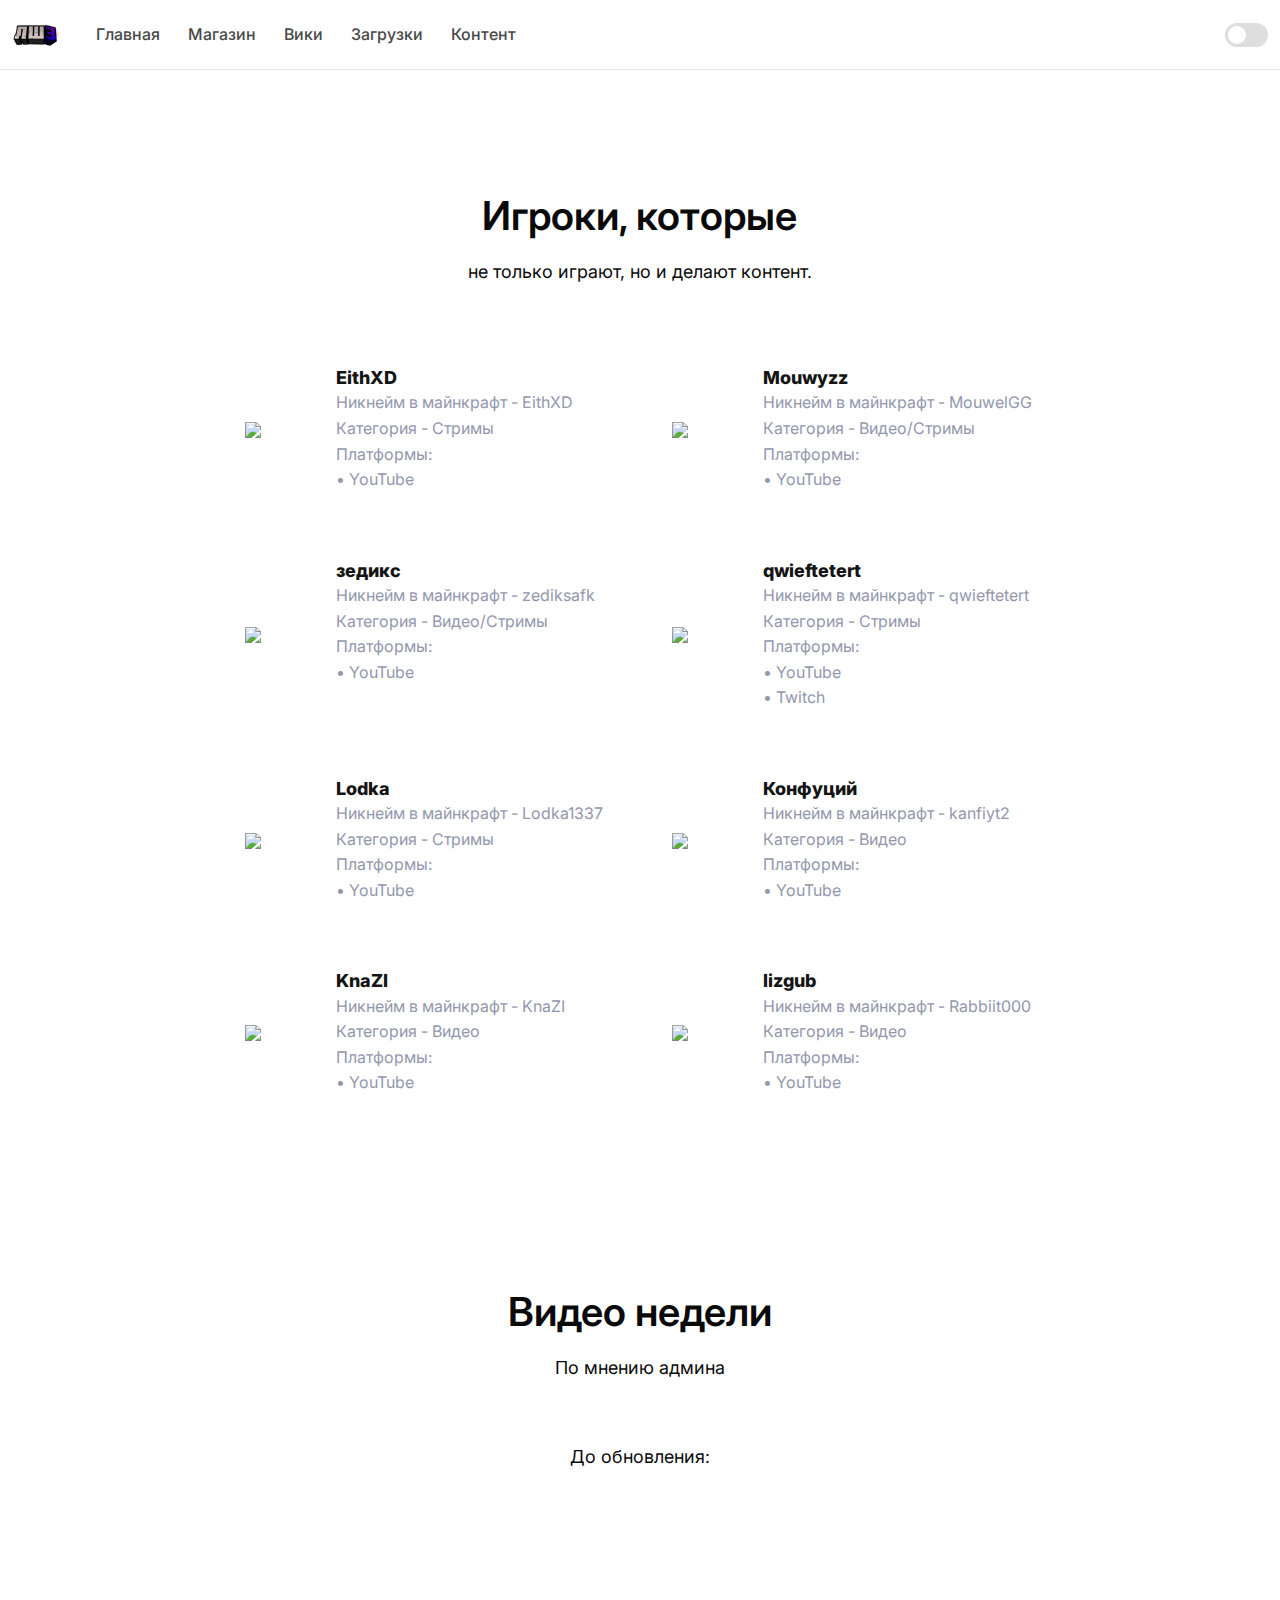
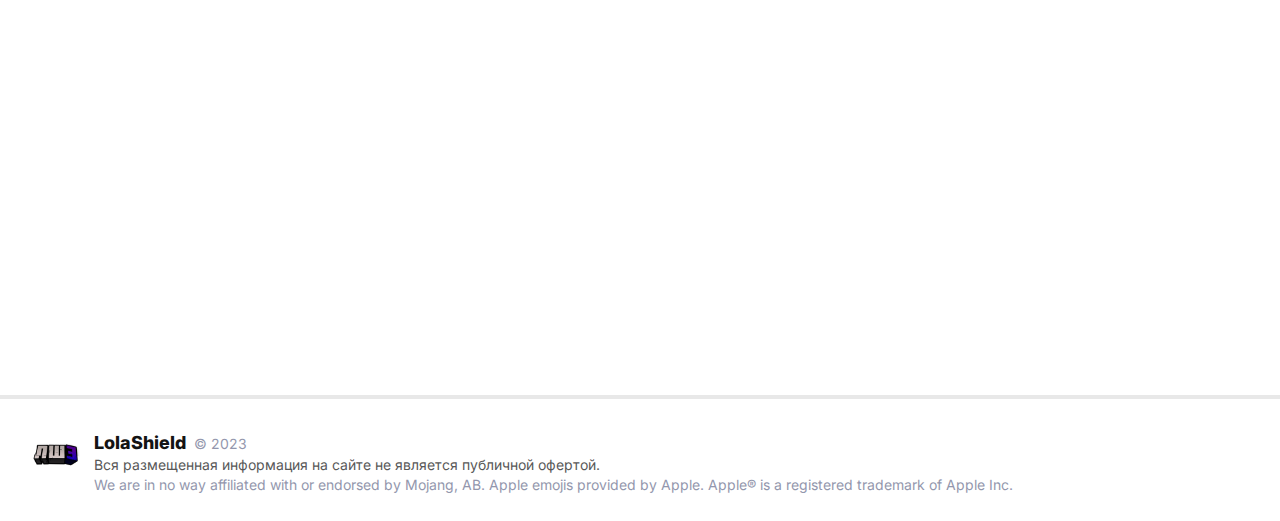
==== commit db448303: "Update content.html" ====
--- a/content.html
+++ b/content.html
@@ -678,6 +678,7 @@
               <div class="col-xl-8 col-lg-9 col-md-10" style="padding-top:1rem; padding-bottom:4rem;">
                 <h1 class="text-main3 mt-3" style="font-weight: 600;">Видео недели</h1>
                 <p class="fs-lg text-main3" style="max-width: 40rem; margin-left: auto; margin-right: auto; margin-bottom:60px;">По мнению админа</p>
+                <p class="fs-lg text-main3" style="max-width: 40rem; margin-left: auto; margin-right: auto; margin-bottom:60px;">До обновления: <script src="//megatimer.ru/get/8f67b14e8ac129dca57bc41fbca65950.js"></script></p>
 				 </div>
 <iframe width="420" height="315" src="https://www.youtube.com/embed/EquI9gtEdAo" title="YouTube video player" frameborder="0" allow="accelerometer; autoplay; clipboard-write; encrypted-media; gyroscope; picture-in-picture; web-share" allowfullscreen></iframe>
  
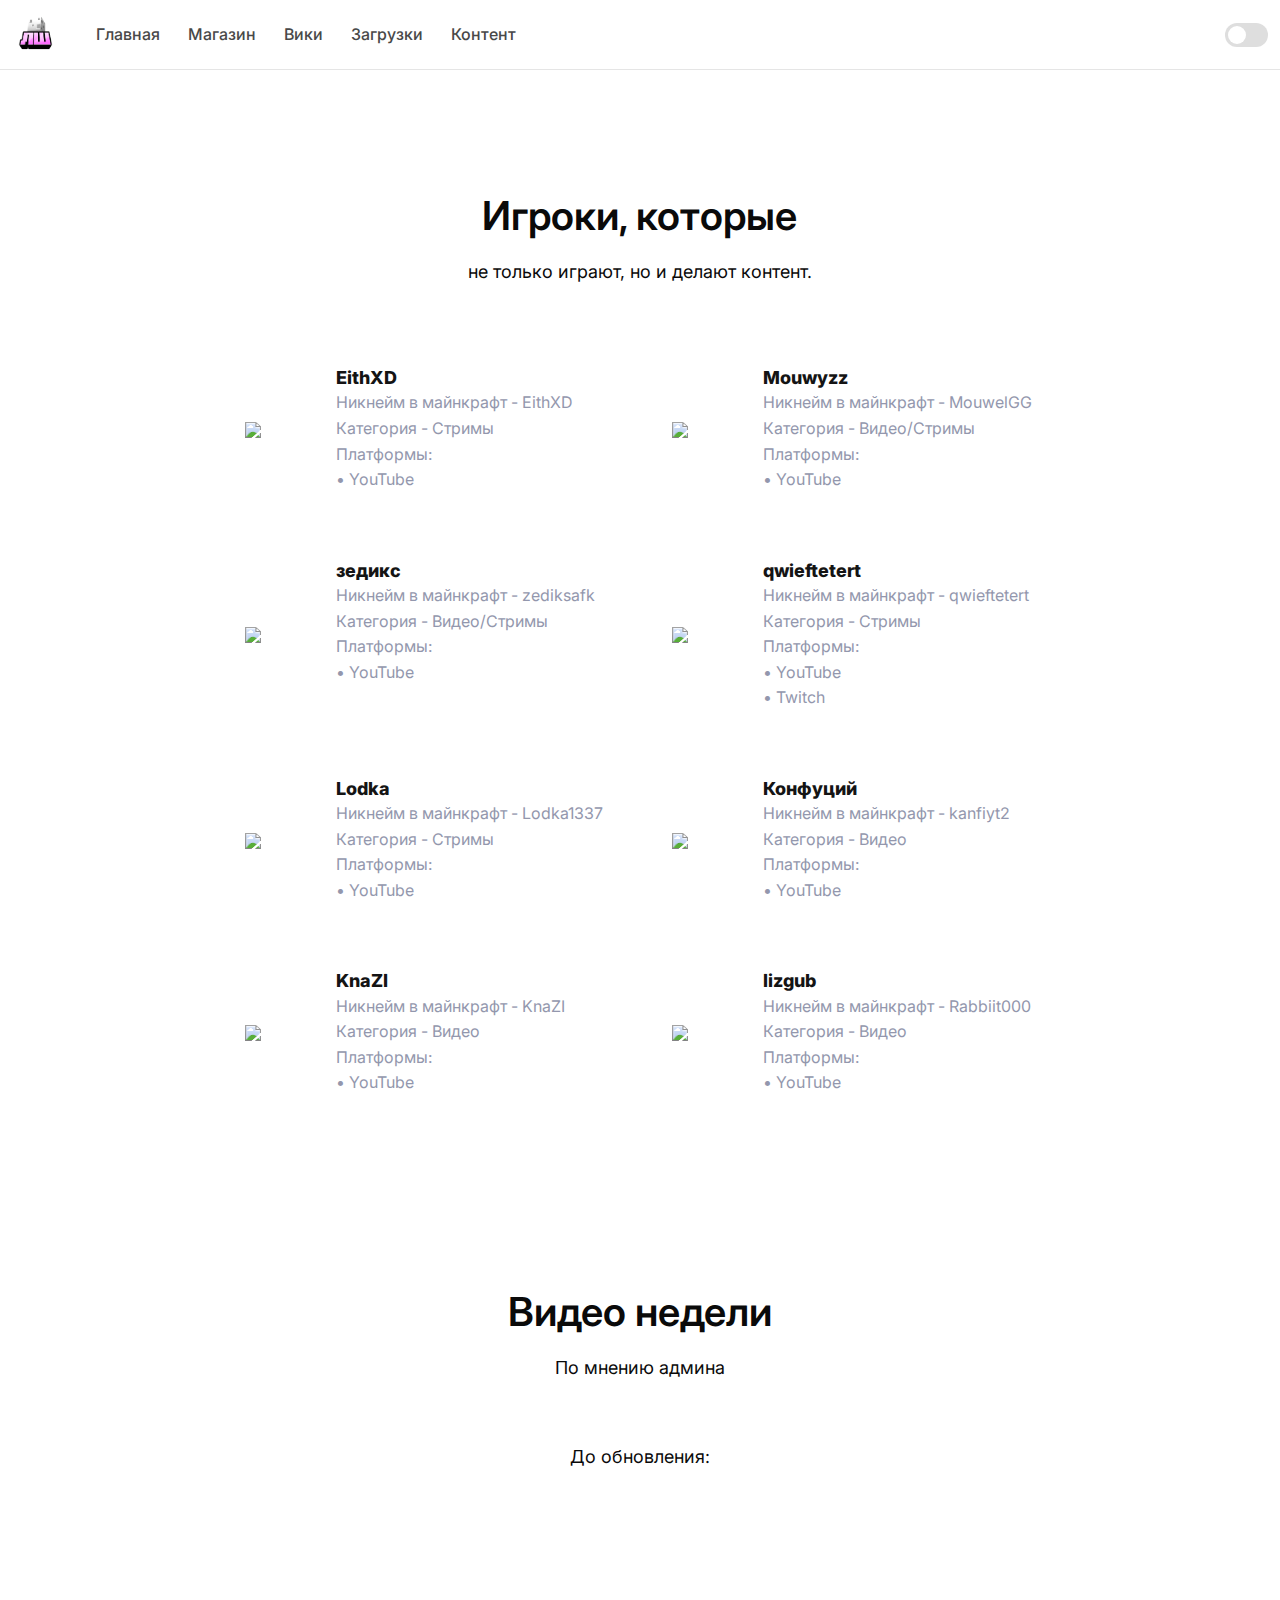
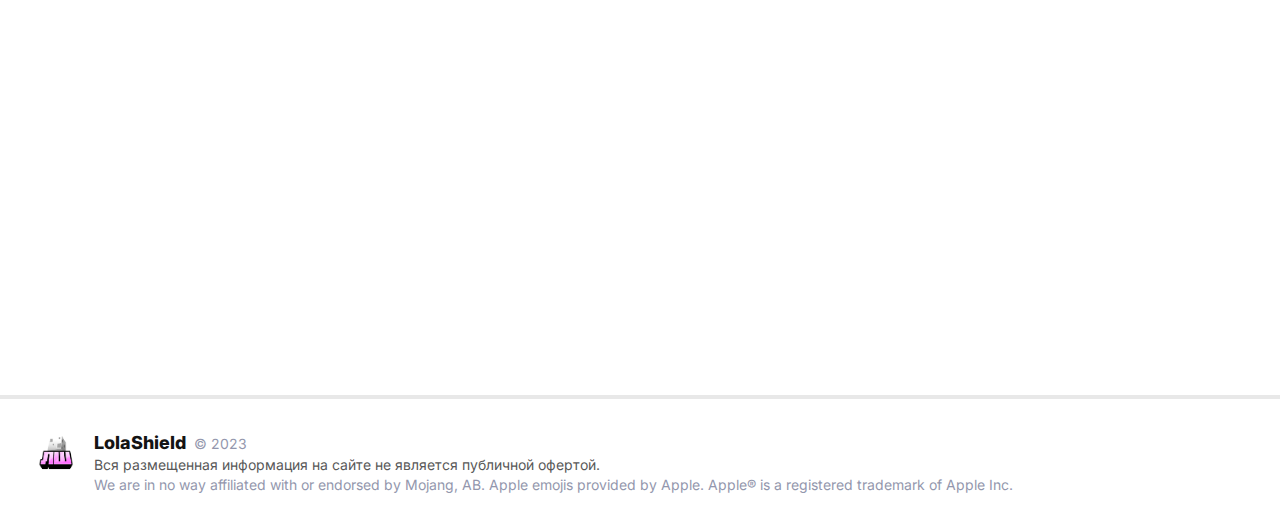
==== commit a271239c: "Update content.html" ====
--- a/content.html
+++ b/content.html
@@ -678,9 +678,9 @@
               <div class="col-xl-8 col-lg-9 col-md-10" style="padding-top:1rem; padding-bottom:4rem;">
                 <h1 class="text-main3 mt-3" style="font-weight: 600;">Видео недели</h1>
                 <p class="fs-lg text-main3" style="max-width: 40rem; margin-left: auto; margin-right: auto; margin-bottom:60px;">По мнению админа</p>
-                <p class="fs-lg text-main3" style="max-width: 40rem; margin-left: auto; margin-right: auto; margin-bottom:60px;">До обновления: <script src="//megatimer.ru/get/8f67b14e8ac129dca57bc41fbca65950.js"></script></p>
+                <p class="fs-lg text-main3" style="max-width: 40rem; margin-left: auto; margin-right: auto; margin-bottom:60px;">До обновления: <script src="//megatimer.ru/get/85067b8a89f5a8aa8bf1fdb40bd9a8ac.js"></script></p>
 				 </div>
-<iframe width="420" height="315" src="https://www.youtube.com/embed/EquI9gtEdAo" title="YouTube video player" frameborder="0" allow="accelerometer; autoplay; clipboard-write; encrypted-media; gyroscope; picture-in-picture; web-share" allowfullscreen></iframe>
+<iframe width="560" height="315" src="https://www.youtube.com/embed/Lv613QYE7XM" title="YouTube video player" frameborder="0" allow="accelerometer; autoplay; clipboard-write; encrypted-media; gyroscope; picture-in-picture; web-share" allowfullscreen></iframe>
  
       
       <style>
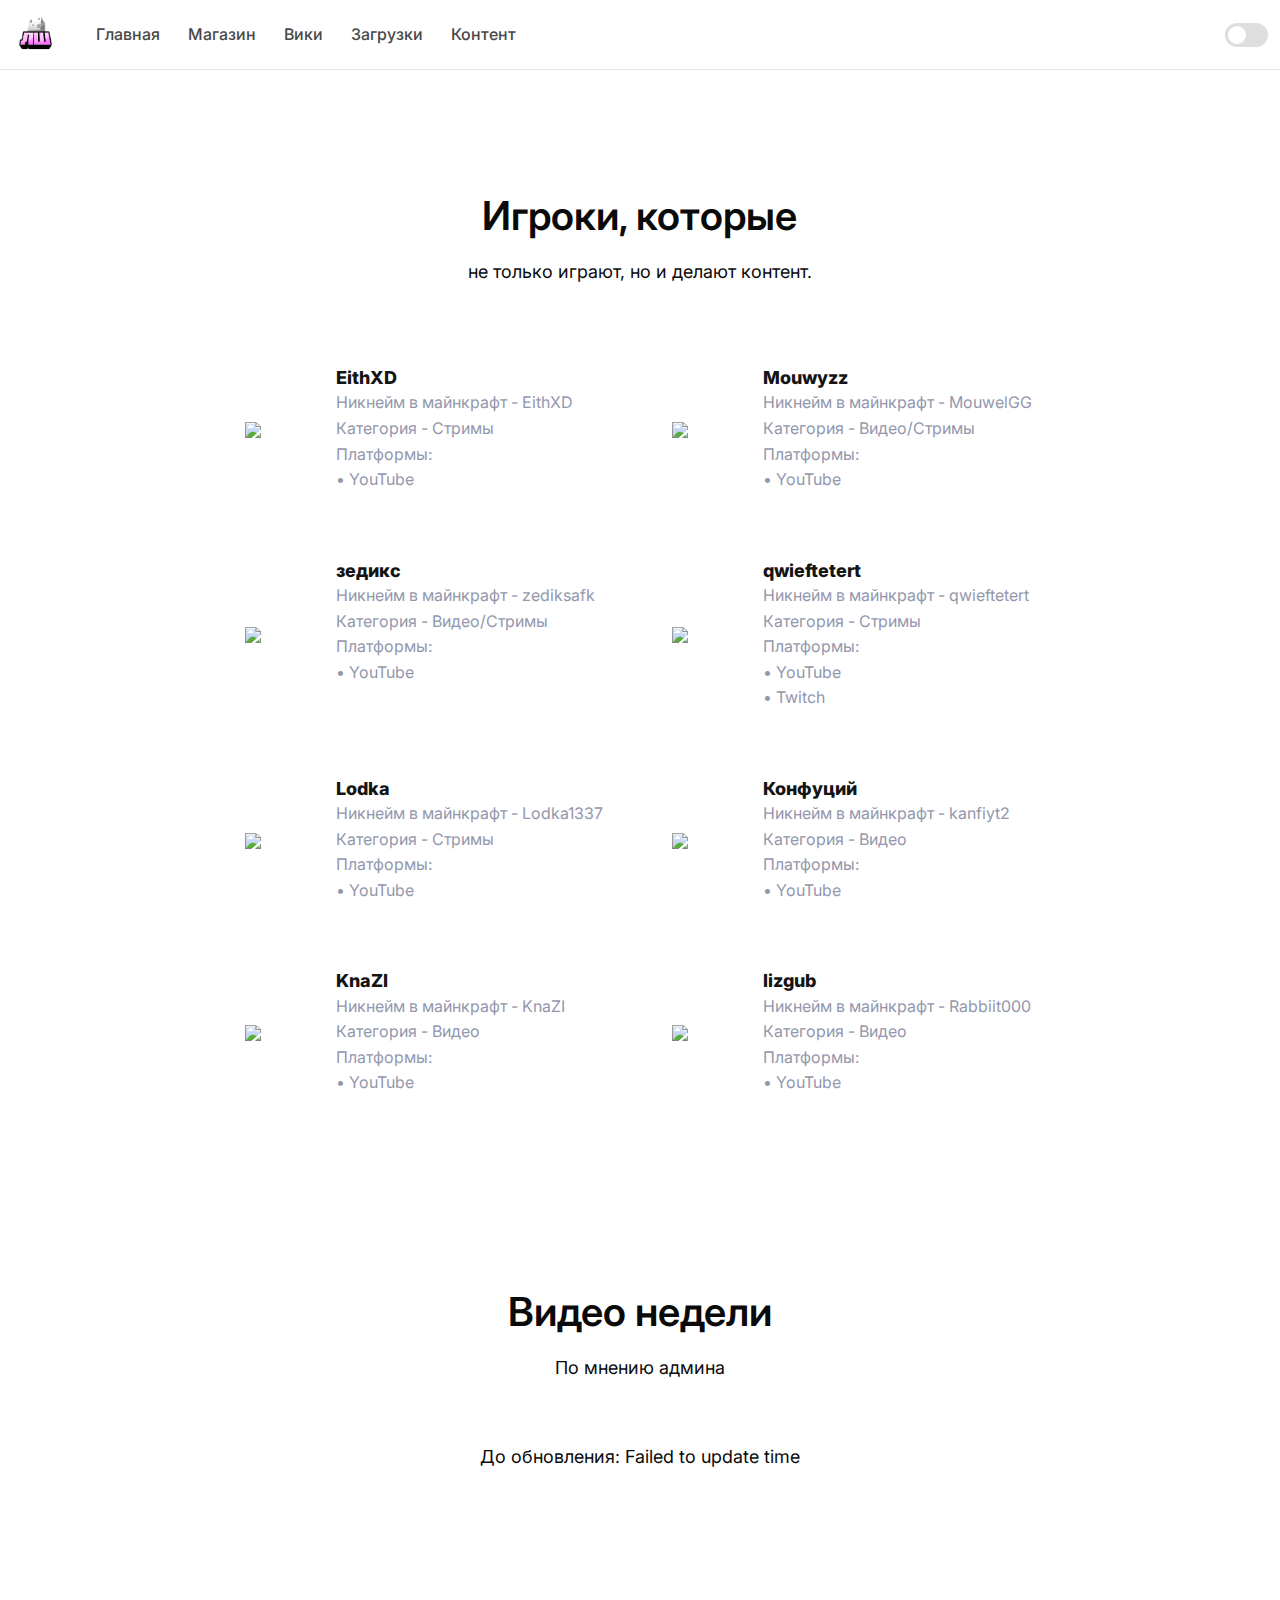
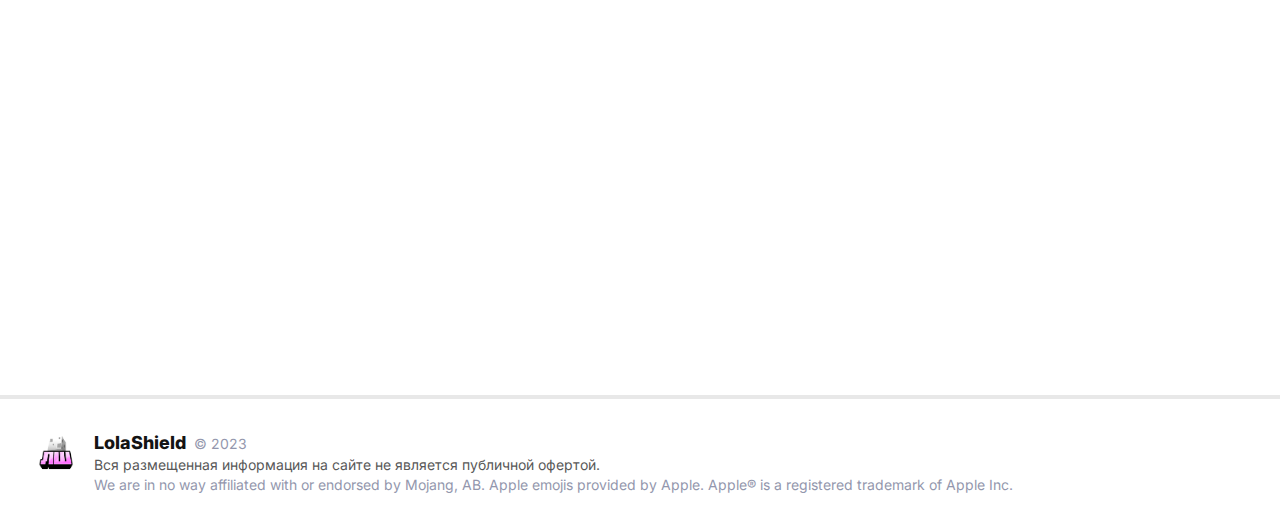
==== commit c17a059c: "Update content.html" ====
--- a/content.html
+++ b/content.html
@@ -678,9 +678,9 @@
               <div class="col-xl-8 col-lg-9 col-md-10" style="padding-top:1rem; padding-bottom:4rem;">
                 <h1 class="text-main3 mt-3" style="font-weight: 600;">Видео недели</h1>
                 <p class="fs-lg text-main3" style="max-width: 40rem; margin-left: auto; margin-right: auto; margin-bottom:60px;">По мнению админа</p>
-                <p class="fs-lg text-main3" style="max-width: 40rem; margin-left: auto; margin-right: auto; margin-bottom:60px;">До обновления: <script src="//megatimer.ru/get/85067b8a89f5a8aa8bf1fdb40bd9a8ac.js"></script></p>
+                <p class="fs-lg text-main3" style="max-width: 40rem; margin-left: auto; margin-right: auto; margin-bottom:60px;">До обновления: Failed to update time</p>
 				 </div>
-<iframe width="560" height="315" src="https://www.youtube.com/embed/Lv613QYE7XM" title="YouTube video player" frameborder="0" allow="accelerometer; autoplay; clipboard-write; encrypted-media; gyroscope; picture-in-picture; web-share" allowfullscreen></iframe>
+<iframe width="560" height="315" src="https://www.youtube.com/embed/ZROG53PfEU8" title="YouTube video player" frameborder="0" allow="accelerometer; autoplay; clipboard-write; encrypted-media; gyroscope; picture-in-picture; web-share" allowfullscreen></iframe>
  
       
       <style>
